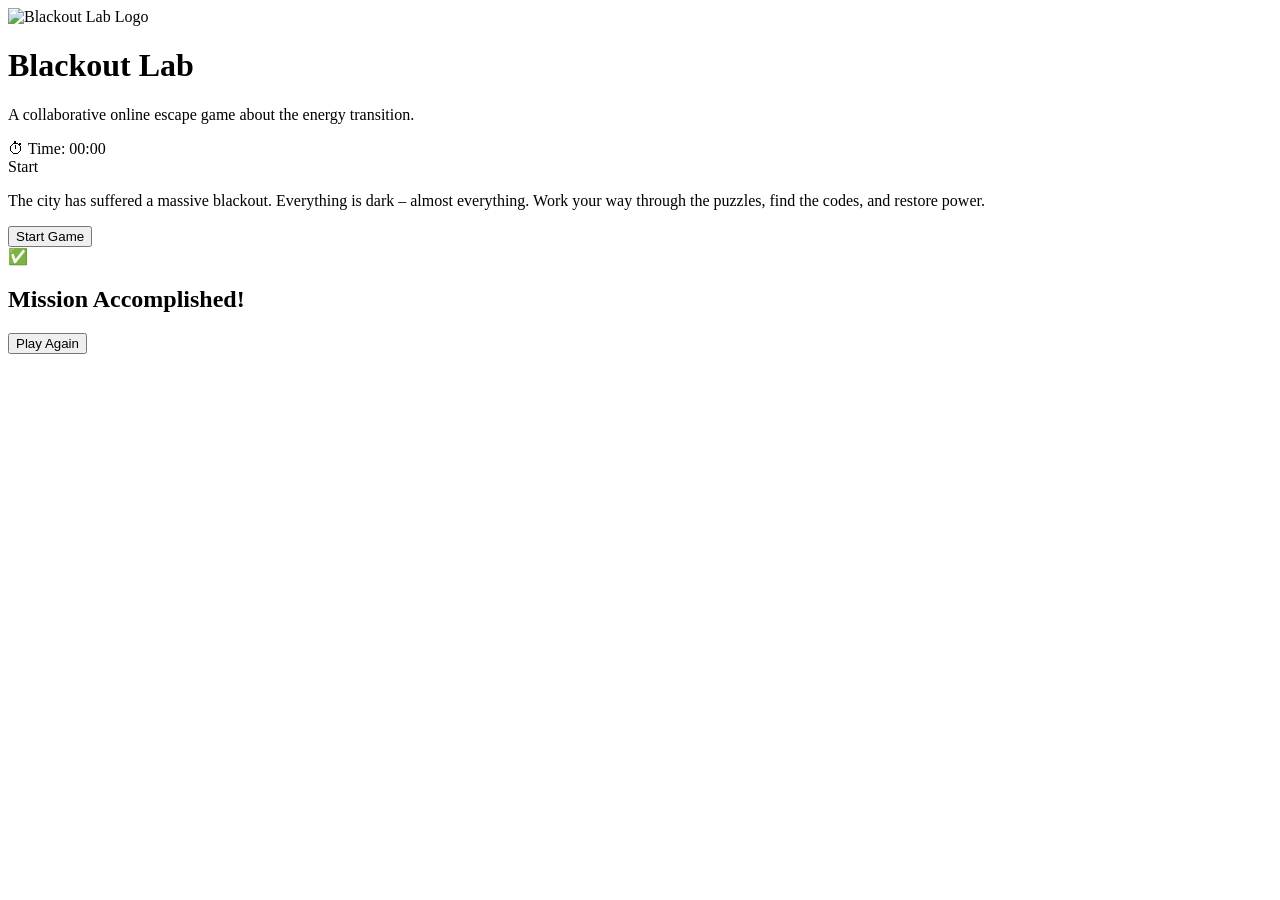
==== en/index.html @ d94092a9 "Add files via upload" ====
<!doctype html>
<html lang="en">
<head>
  <meta charset="utf-8">
  <title>Blackout Lab</title>
  <meta name="viewport" content="width=device-width, initial-scale=1">
  <link rel="stylesheet" href="css/styles.css">
</head>
<body>
  <header class="app-header">
    <img src="assets/logo.png" alt="Blackout Lab Logo" class="logo">
    <div class="title-block">
      <h1>Blackout Lab</h1>
      <p>A collaborative online escape game about the energy transition.</p>
    </div>
    <div id="timer" class="timer">⏱ Time: 00:00</div>
  </header>

  <main id="app">
    <section id="intro" class="card card-house">
      <div class="house-header"><span>Start</span></div>
      <div class="card-content">
        <p>The city has suffered a massive blackout. Everything is dark – almost everything. Work your way through the puzzles, find the codes, and restore power.</p>
        <button id="btn-start" class="btn primary">Start Game</button>
      </div>
    </section>

    <section id="level-container"></section>

    <section id="outro" class="card card-house hidden">
      <div class="house-header"><span>✅</span></div>
      <div class="card-content">
        <h2>Mission Accomplished!</h2>
        <p id="outro-text"></p>
        <button id="btn-restart" class="btn">Play Again</button>
      </div>
    </section>
  </main>

  <script src="js/game-en.js"></script>
</body>
</html>
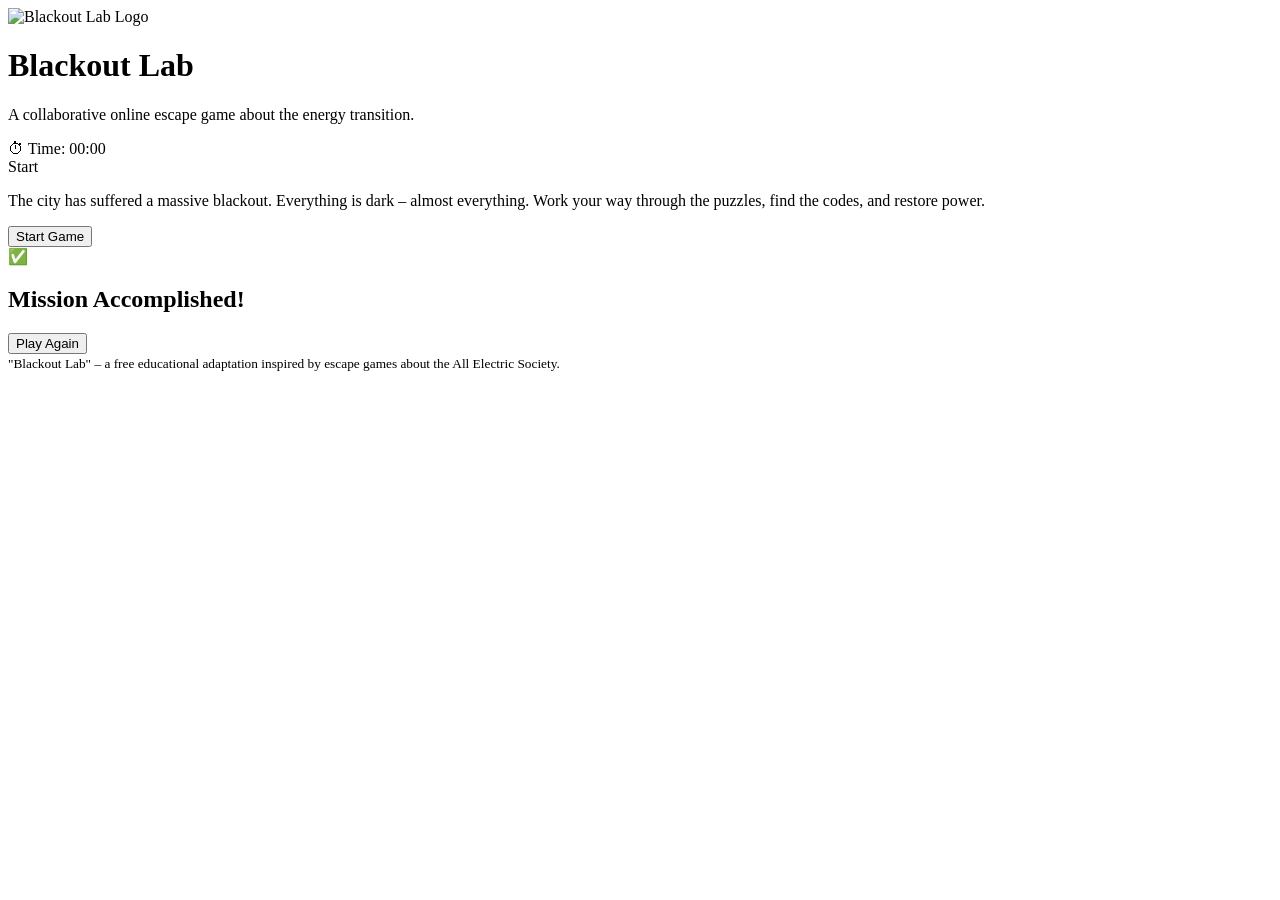
==== commit fe0324f5: "Add translated footer to English version (en/index.html) Agent-Logs-Url: https://github.com/jbkunama" ====
--- a/en/index.html
+++ b/en/index.html
@@ -37,6 +37,12 @@
     </section>
   </main>
 
+  <footer class="app-footer">
+    <small>
+      "Blackout Lab" – a free educational adaptation inspired by escape games about the All Electric Society.
+    </small>
+  </footer>
+
   <script src="js/game-en.js"></script>
 </body>
 </html>
